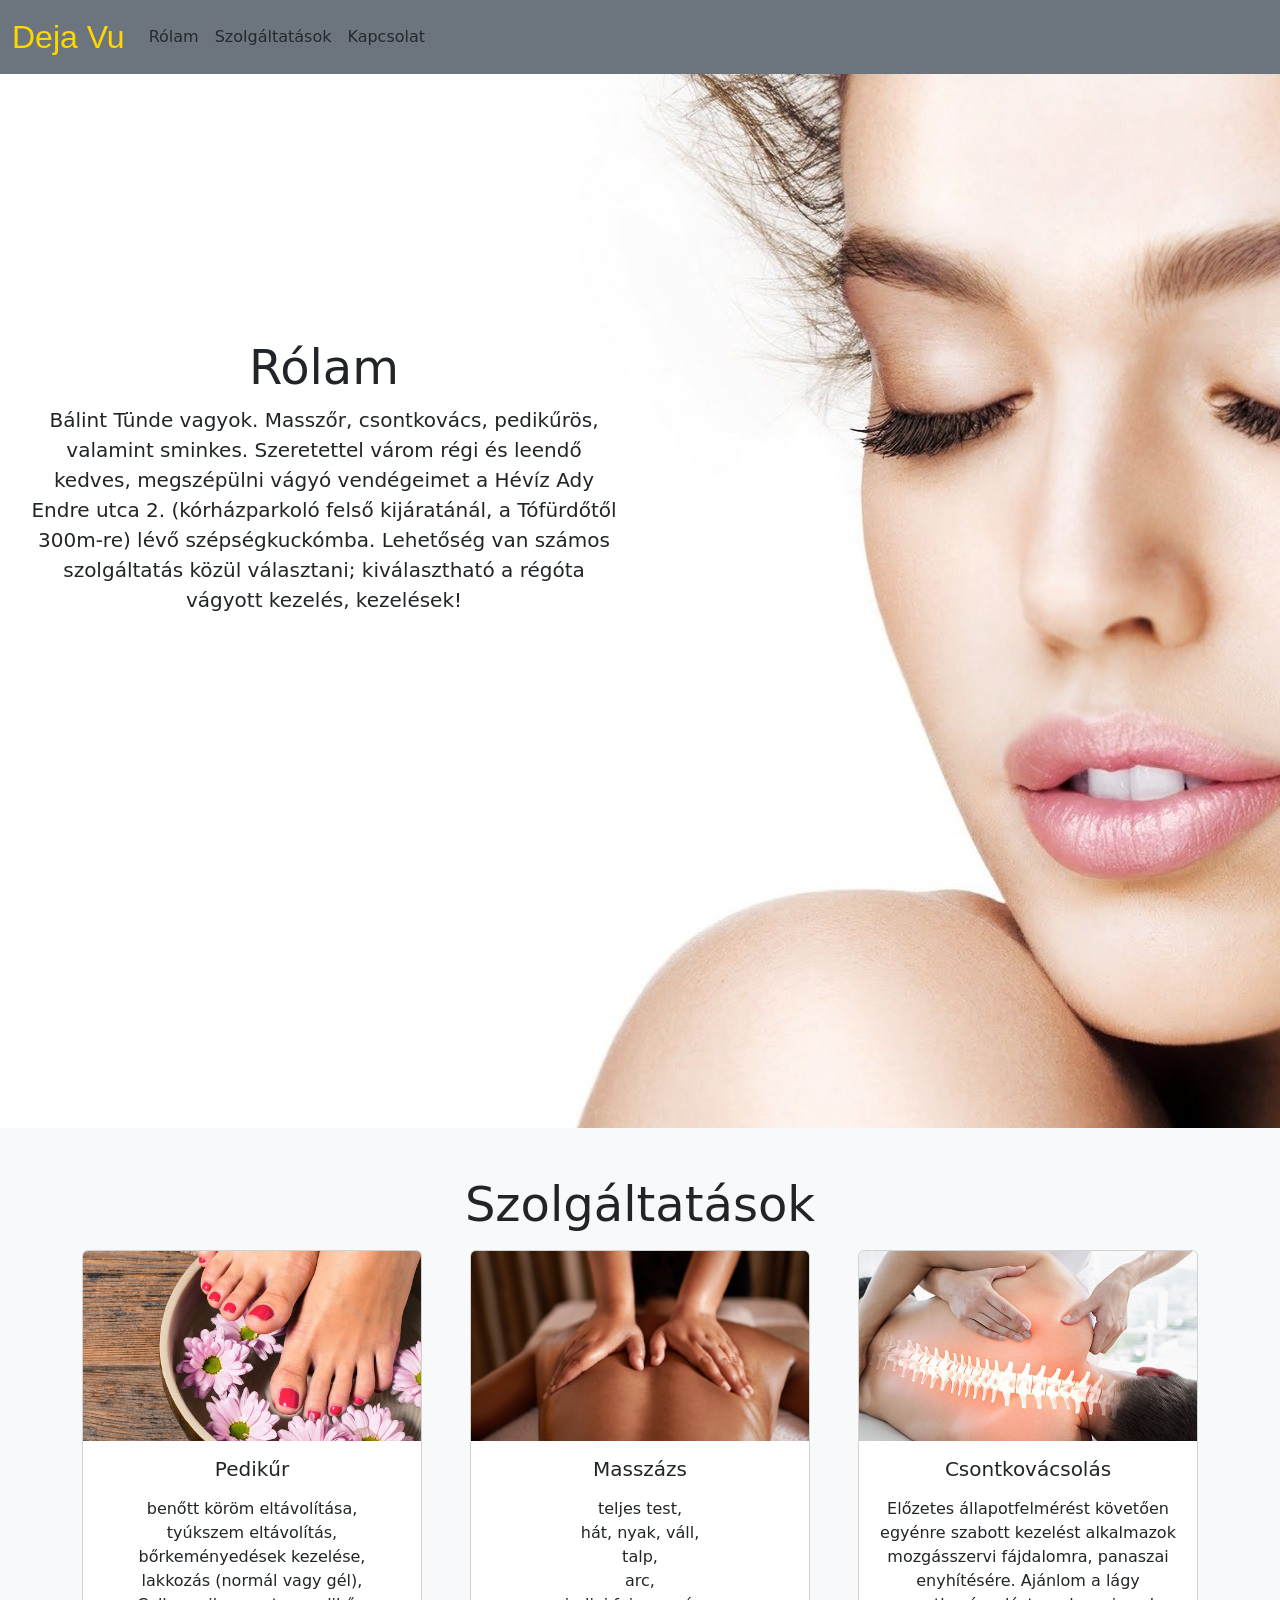
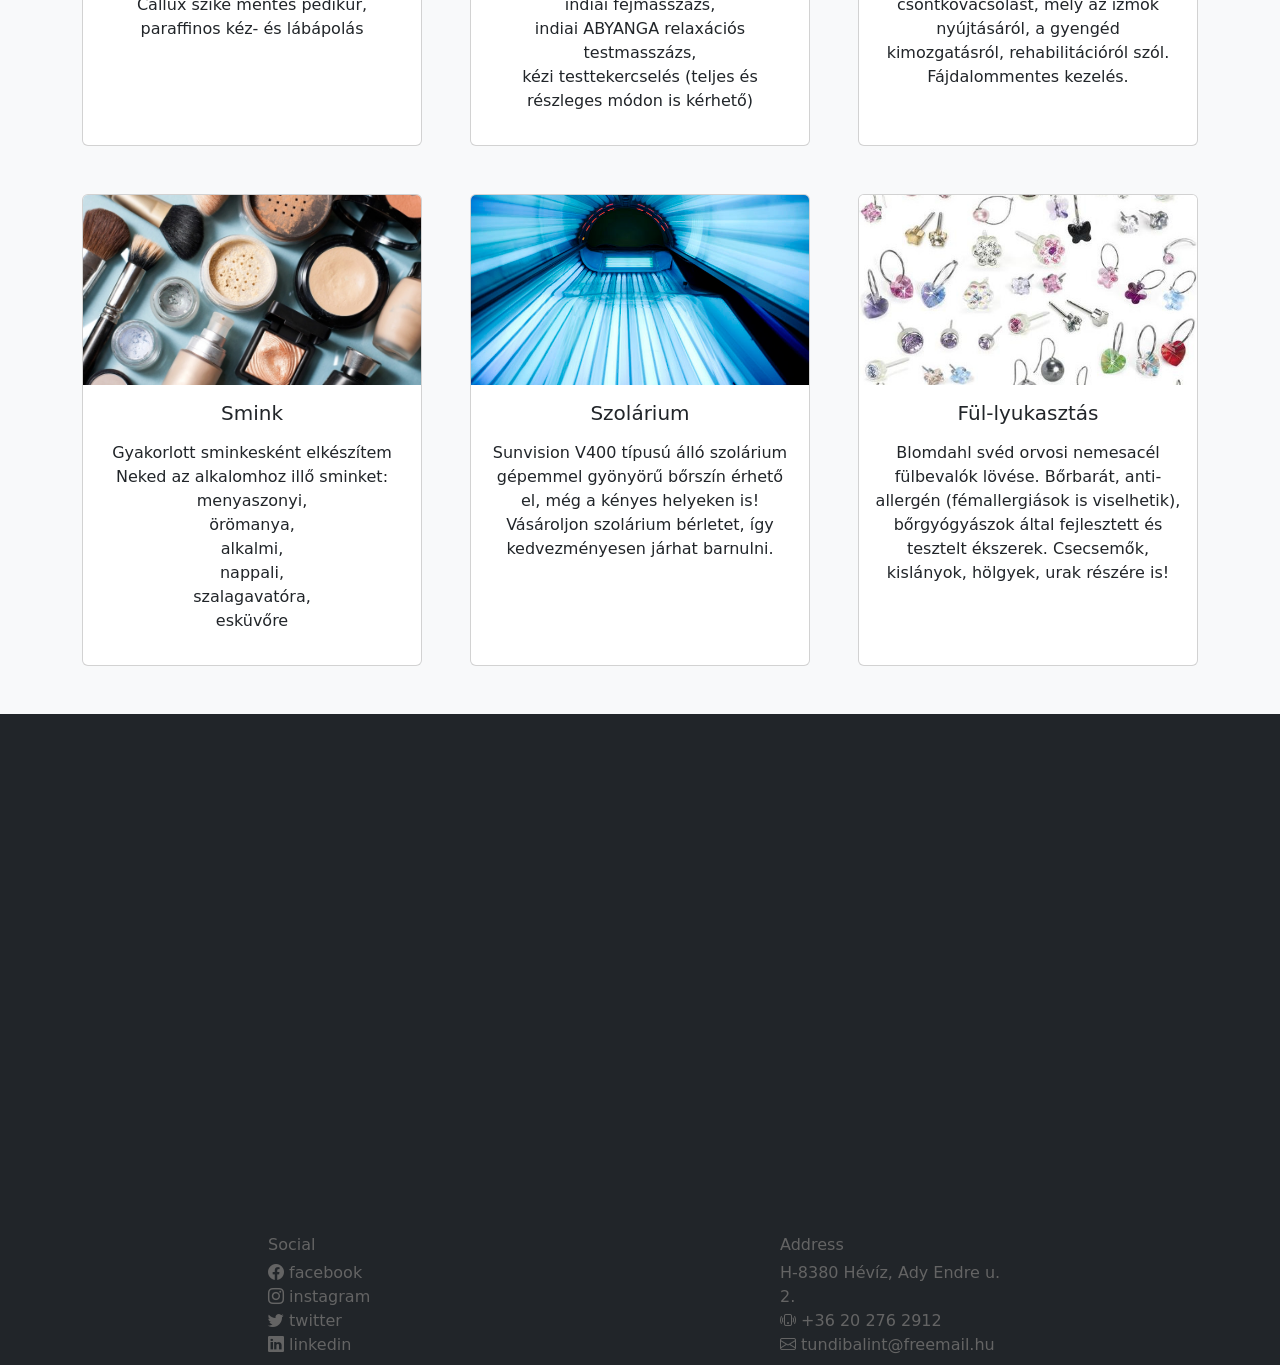
==== index.html @ d0b44fe2 "footer & map bg-dar" ====
<!DOCTYPE html>
<html lang="hu">

<head>
    <meta charset="UTF-8">
    <meta http-equiv="X-UA-Compatible" content="IE=edge">
    <meta name="viewport" content="width=device-width, initial-scale=1.0">
    <title>Deja Vu szépségszalon - Hévíz</title>
    <link href="https://cdn.jsdelivr.net/npm/bootstrap@5.1.3/dist/css/bootstrap.min.css" rel="stylesheet"
        integrity="sha384-1BmE4kWBq78iYhFldvKuhfTAU6auU8tT94WrHftjDbrCEXSU1oBoqyl2QvZ6jIW3" crossorigin="anonymous">
    <link rel="stylesheet" href="https://cdn.jsdelivr.net/npm/bootstrap-icons@1.8.1/font/bootstrap-icons.css">
    <link rel="stylesheet" href="./assets/css/style.css">
</head>

<body>
    <div class="header mb-4">
        <nav class="navbar navbar-expand-lg fixed-top navbar-light bg-secondary">
            <div class="container-fluid">
                <a class="navbar-brand dejavu" href="#">Deja Vu</a>
                <button class="navbar-toggler" type="button" data-bs-toggle="collapse"
                    data-bs-target="#navbarSupportedContent" aria-controls="navbarSupportedContent"
                    aria-expanded="false" aria-label="Toggle navigation">
                    <span class="navbar-toggler-icon"></span>
                </button>
                <div class="collapse navbar-collapse" id="navbarSupportedContent">
                    <ul class="navbar-nav me-auto mb-2 mb-lg-0">
                        <li class="nav-item">
                            <a class="nav-link" href="#about">Rólam</a>
                        </li>
                        <li class="nav-item">
                            <a class="nav-link" href="#services">Szolgáltatások</a>
                        </li>
                        <li class="nav-item">
                            <a class="nav-link" href="#contact">Kapcsolat</a>
                        </li>
                    </ul>
                </div>
            </div>
        </nav>
    </div>

    <div class="main mt-5">
        <div class="article about mt-4 p-2 text-center beautyface d-flex align-items-center" id="about">
            <div class="card h-50 w-50 border border-white bg-transparent">
                <div class="card-body">
                    <h5 class="display-5">Rólam</h5>
                    <p class="lead">Bálint Tünde vagyok. Masszőr, csontkovács, pedikűrös, valamint sminkes.
                        Szeretettel várom régi és leendő kedves, megszépülni vágyó vendégeimet a Hévíz Ady Endre utca 2.
                        (kórházparkoló felső kijáratánál, a Tófürdőtől 300m-re) lévő szépségkuckómba.
                        Lehetőség van számos szolgáltatás közül választani; kiválasztható a régóta vágyott kezelés,
                        kezelések!</p>
                </div>
            </div>
        </div>
        <div class="bg-light pb-5">
            <div class="article container services" id="services">
                <div class="text-center">
                    <div class="display-5 pt-5 mb-3">Szolgáltatások</div>
                </div>
                <!-- service cards -->
                <div class="row row-cols-1 row-cols-md-3 g-5 text-center">
                    <div class="col">
                        <div class="card h-100">
                            <img src="./assets/img/pedicure.jpg" class="card-img-top" alt="pedicure">
                            <div class="card-body">
                                <h5 class="card-title">Pedikűr</h5>
                                <p class="card-text">
                                    <div>benőtt köröm eltávolítása,</div>
                                    <div>tyúkszem eltávolítás,</div>
                                    <div>bőrkeményedések kezelése,</div>
                                    <div>lakkozás (normál vagy gél),</div>
                                    <div>Callux szike mentes pedikűr,</div>
                                    <div>paraffinos kéz- és lábápolás</div>
                                </p>
                            </div>
                        </div>
                    </div>
                    <div class="col">
                        <div class="card h-100">
                            <img src="./assets/img/massage.jpg" class="card-img-top" alt="massage">
                            <div class="card-body">
                                <h5 class="card-title">Masszázs</h5>
                                <p class="card-text">
                                    <div>teljes test,</div>
                                    <div>hát, nyak, váll,</div>
                                    <div>talp,</div>
                                    <div>arc,</div>
                                    <div>indiai fejmasszázs,</div>
                                    <div>indiai ABYANGA relaxációs testmasszázs,</div>
                                    <div>kézi testtekercselés (teljes és részleges módon is kérhető)</div>
                                </p>
                            </div>
                        </div>
                    </div>
                    <div class="col">
                        <div class="card h-100">
                            <img src="./assets/img/chiropractor.jpg" class="card-img-top" alt="chiropractor">
                            <div class="card-body">
                                <h5 class="card-title">Csontkovácsolás</h5>
                                <p class="card-text">
                                    <div>
                                        Előzetes állapotfelmérést követően egyénre szabott kezelést alkalmazok
                                        mozgásszervi fájdalomra, panaszai enyhítésére. Ajánlom a lágy csontkovácsolást,
                                        mely
                                        az
                                        izmok nyújtásáról, a gyengéd kimozgatásról, rehabilitációról szól.
                                        Fájdalommentes
                                        kezelés.
                                    </div>
                                </p>
                            </div>
                        </div>
                    </div>
                    <div class="col">
                        <div class="card h-100">
                            <img src="./assets/img/makeup.jpg" class="card-img-top" alt="makeup">
                            <div class="card-body">
                                <h5 class="card-title">Smink</h5>
                                <p class="card-text">
                                    <div>Gyakorlott sminkesként elkészítem Neked az alkalomhoz illő sminket:</div>
                                    <div>menyaszonyi,</div>
                                    <div>örömanya,</div>
                                    <div>alkalmi,</div>
                                    <div>nappali,</div>
                                    <div>szalagavatóra,</div>
                                    <div>esküvőre</div>
                                </p>
                            </div>
                        </div>
                    </div>
                    <div class="col">
                        <div class="card h-100">
                            <img src="./assets/img/solarium.jpg" class="card-img-top" alt="solarium">
                            <div class="card-body">
                                <h5 class="card-title">Szolárium</h5>
                                <p class="card-text">
                                    <div>
                                        Sunvision V400 típusú álló szolárium gépemmel gyönyörű bőrszín érhető
                                        el, még a kényes helyeken is!
                                        Vásároljon szolárium bérletet, így kedvezményesen járhat barnulni.
                                    </div>
                                </p>
                            </div>
                        </div>
                    </div>
                    <div class="col">
                        <div class="card h-100">
                            <img src="./assets/img/blomdahl.jpg" class="card-img-top" alt="blomdahl">
                            <div class="card-body">
                                <h5 class="card-title">Fül-lyukasztás</h5>
                                <p class="card-text">
                                    <div>
                                        Blomdahl svéd orvosi nemesacél fülbevalók lövése. Bőrbarát,
                                        anti-allergén (fémallergiások is viselhetik), bőrgyógyászok által fejlesztett és
                                        tesztelt ékszerek. Csecsemők, kislányok, hölgyek, urak részére is!
                                    </div>
                                </p>
                            </div>
                        </div>
                    </div>
                </div>
                <!-- service cards -->
            </div>
        </div>
        <!-- <div class="article contact pt-4 text-center bg-white" id="contact">Asperiores, voluptate recusandae? Ut
            doloremque nobis
            aliquam
            expedita
            fugiat aliquid
            reprehenderit consequatur nihil nulla, corporis eligendi fugit repudiandae perferendis inventore neque magni
            amet corrupti sed velit nostrum deserunt alias maxime.</div> -->
        <div class="contact map bg-dark">
            <iframe
                src="https://www.google.com/maps/embed?pb=!1m18!1m12!1m3!1d8360.694240061744!2d17.183808124687825!3d46.78285480270152!2m3!1f0!2f0!3f0!3m2!1i1024!2i768!4f13.1!3m3!1m2!1s0x47691da0e29049a9%3A0xa2ad57b9c5c90ebd!2sDeja%20Vu%20Sz%C3%A9ps%C3%A9gszalon!5e0!3m2!1shu!2shu!4v1645479191329!5m2!1shu!2shu"
                width="100%" height="500" style="border:0; margin-bottom: 0; padding-bottom: 0;" allowfullscreen=""
                loading="lazy"></iframe>
        </div>
    </div>

    <!-- <div class="footer"></div> -->
    <div class="footer container-fluid py-2 bg-dark">

        <div class="row">
            <article class="col"></article>
            <article class="col">
                <div class="py-1">Social</div>
                <a href="http://facebook.com/" alt="facebook" class="social fb" target="_blank"
                    rel="noreferrer noopener"><i class="bi bi-facebook"></i>
                    facebook</a>
                <!-- target="_blank" rel="noreferrer noopener" új lapon nyitja meg az adott linket, valamint megszünteti a kacsolatot az eredeti és a megnyitott oldal között, l.: https://www.freecodecamp.org/news/how-to-use-html-to-open-link-in-new-tab/ -->
                <a href="http://instagram.com/" alt="instagram" class="social inst" target="_blank"
                    rel="noreferrer noopener"><i class="bi bi-instagram"></i>
                    instagram</a>
                <a href="http://twitter.com/" alt="twitter" class="social tw" target="_blank"
                    rel="noreferrer noopener"><i class="bi bi-twitter"></i>
                    twitter</a>
                <a href="http://linkedin.com/" alt="linkedin" class="social li" target="_blank"
                    rel="noreferrer noopener"><i class="bi bi-linkedin"></i>
                    linkedin</a>
            </article>
            <article class="col"></article>
            <article class="col">
                <div class="py-1">Address</div>
                <div>H-8380 Hévíz, Ady Endre u. 2.</div>
                <div>
                    <a href="tel:+36202762912" class="social" target="_blank" rel="noreferrer noopener"><i
                            class="bi bi-phone-vibrate"></i> +36 20 276
                        2912</a>
                    <a href="mailto:tundibalint@freemail.hu" class="social" target="_blank" rel="noreferrer noopener"><i
                            class="bi bi-envelope"></i>
                        tundibalint@freemail.hu</a>
                </div>
            </article>
            <article class="col"></article>
        </div>

    </div>

    <script src="https://cdn.jsdelivr.net/npm/bootstrap@5.1.3/dist/js/bootstrap.bundle.min.js"
        integrity="sha384-ka7Sk0Gln4gmtz2MlQnikT1wXgYsOg+OMhuP+IlRH9sENBO0LRn5q+8nbTov4+1p" crossorigin="anonymous">
    </script>
</body>

</html>
---- assets/css/style.css ----
@import url('http://fonts.cdnfonts.com/css/vivaldi');

* {
    box-sizing: border-box;
    margin: 0;
}

:root {
    --main-text-color: rgb(25, 25, 25);
    --header-footer-text-color: rgb(100, 100, 100);
}

/* .header {
    height: 1.5em;
    background-color: rgb(37, 37, 37);
    color: var(--header-footer-text-color);
} */

.vivaldi,
.dejavu {
    font-family: 'Vivaldi', sans-serif;
    font-size: 2rem;
    color: gold !important;
    /* padding-top: -0.5rem; */
    /* margin-top: -1rem; */
}

.szalon {
    font-size: 1rem;
    text-align: center;
    margin-top: -0.5rem;
    margin-bottom: -0.75rem;
    color: cornflowerblue;
}

.beautyface {
    background-image: url('../img/beauty-face.jpg');
    height: 1080px;
}

.footer {
    height: auto;
    /* background-image: url('../../assets/img/beauty-face.jpg'); */
    /* background-color: rgb(37, 37, 37); */
    color: var(--header-footer-text-color);
}

.section,
.article {
    min-height: 100vh;
}

a.social {
    color: var(--header-footer-text-color);
    display: block;
    outline: none;
    text-decoration: none;
}
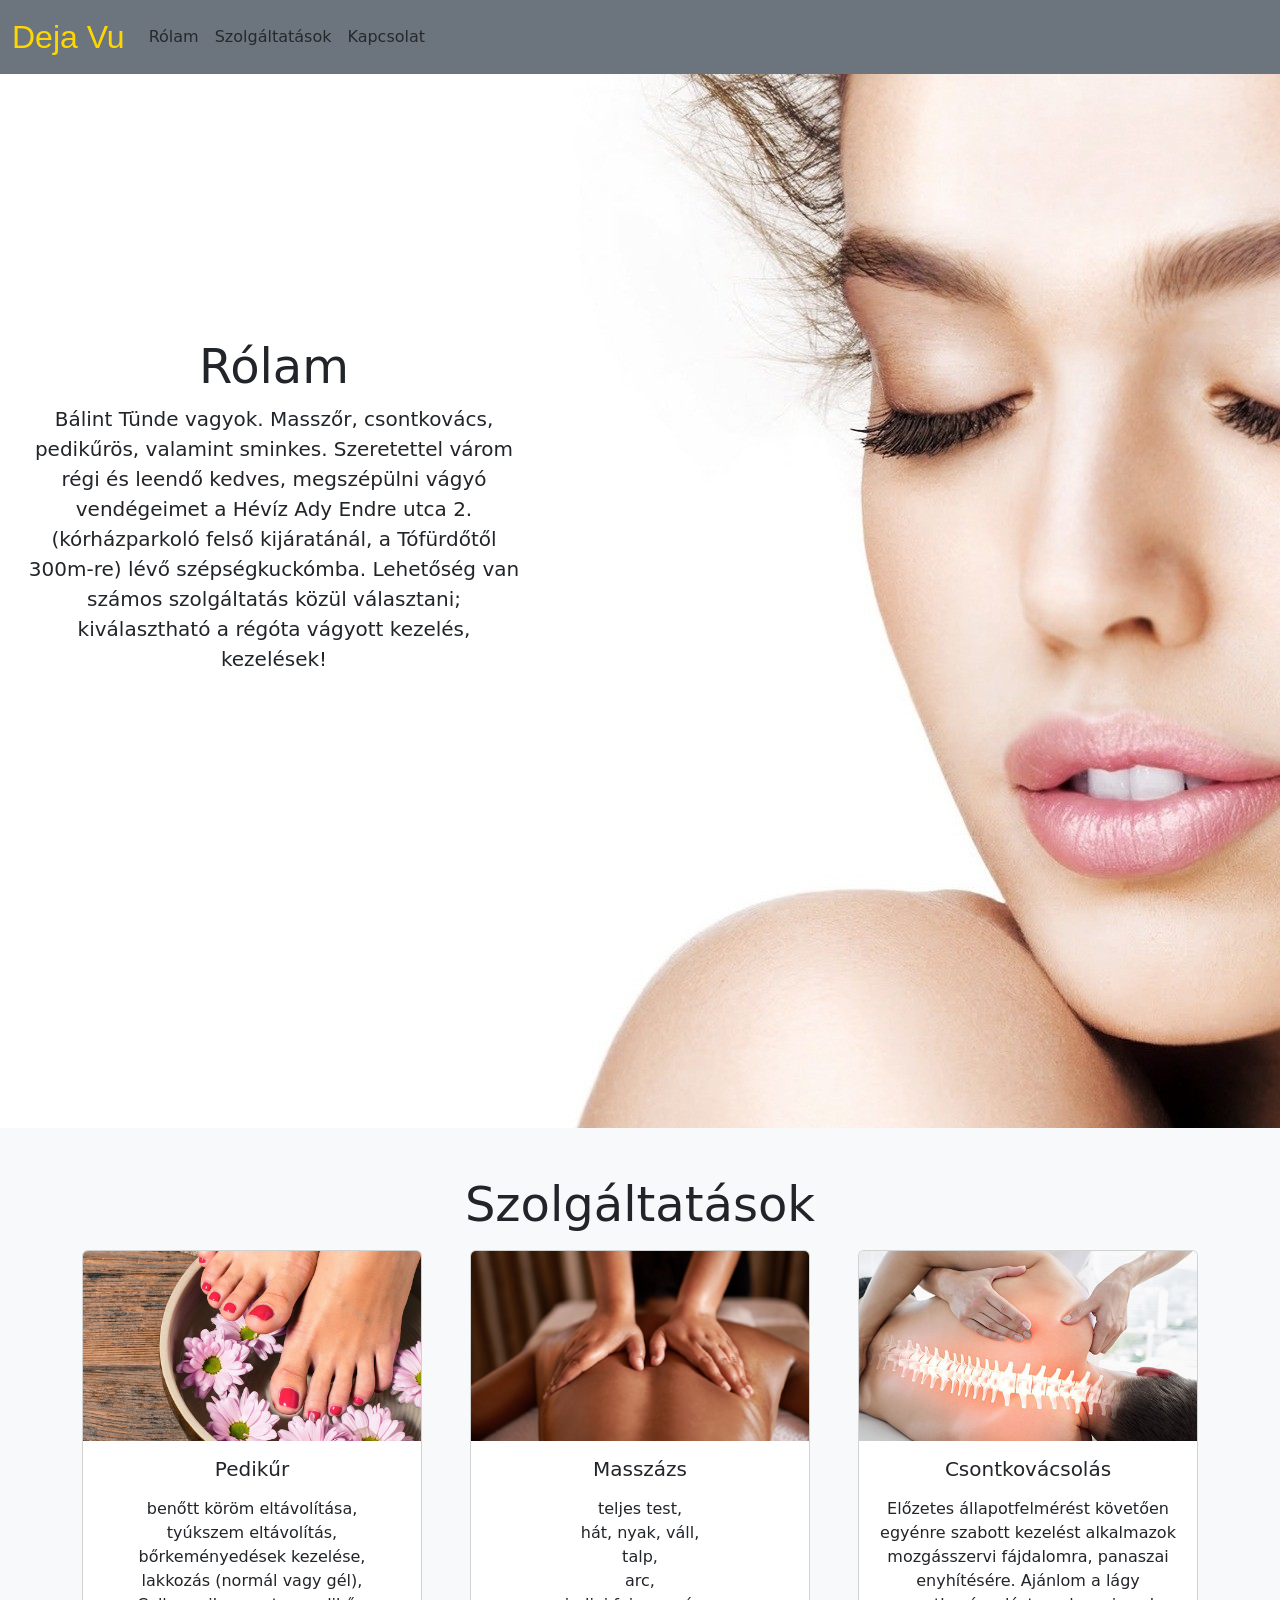
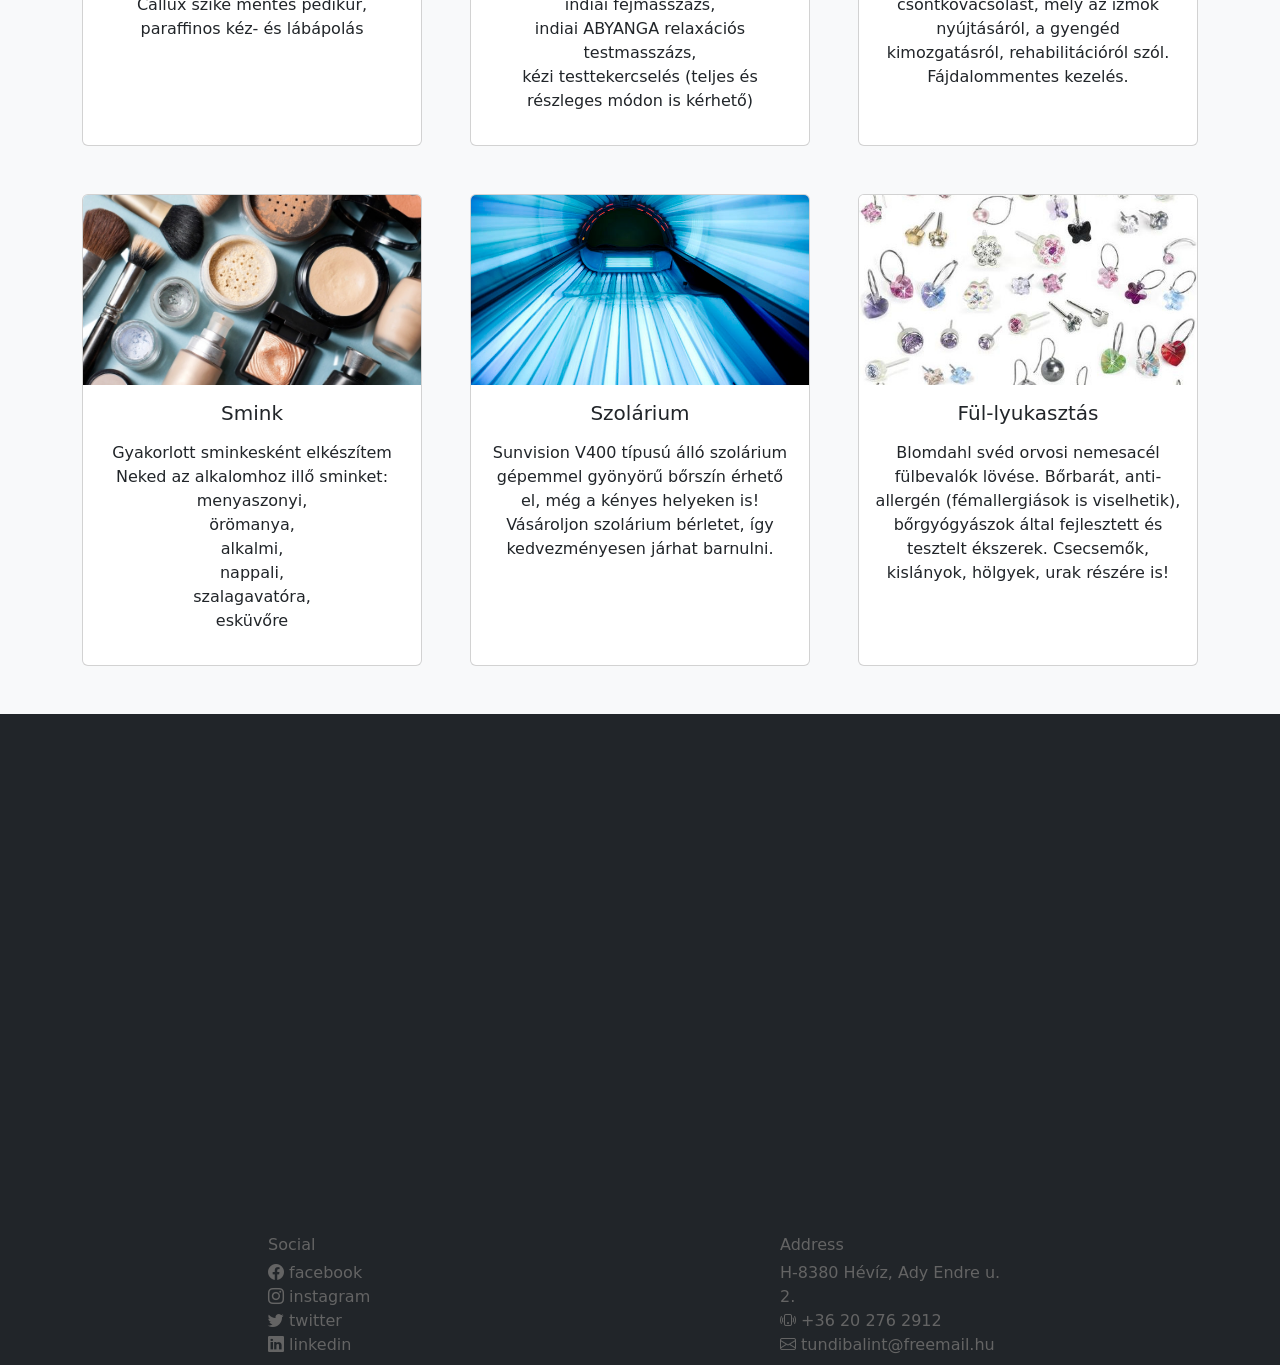
==== commit 8ed008c1: "Edit: remove border from "Rólam" card and some spacing" ====
--- a/index.html
+++ b/index.html
@@ -40,9 +40,9 @@
     </div>
 
     <div class="main mt-5">
-        <div class="article about mt-4 p-2 text-center beautyface d-flex align-items-center" id="about">
-            <div class="card h-50 w-50 border border-white bg-transparent">
-                <div class="card-body">
+        <div class="article about mt-4 py-2 ps-2 pe-5 text-center beautyface d-flex align-items-center" id="about">
+            <div class="card h-50 w-50 noborder bg-transparent pe-5">
+                <div class="card-body pe-5">
                     <h5 class="display-5">Rólam</h5>
                     <p class="lead">Bálint Tünde vagyok. Masszőr, csontkovács, pedikűrös, valamint sminkes.
                         Szeretettel várom régi és leendő kedves, megszépülni vágyó vendégeimet a Hévíz Ady Endre utca 2.
--- a/assets/css/style.css
+++ b/assets/css/style.css
@@ -38,6 +38,10 @@
     height: 1080px;
 }
 
+.card.noborder {
+    border: none !important;
+}
+
 .footer {
     height: auto;
     /* background-image: url('../../assets/img/beauty-face.jpg'); */
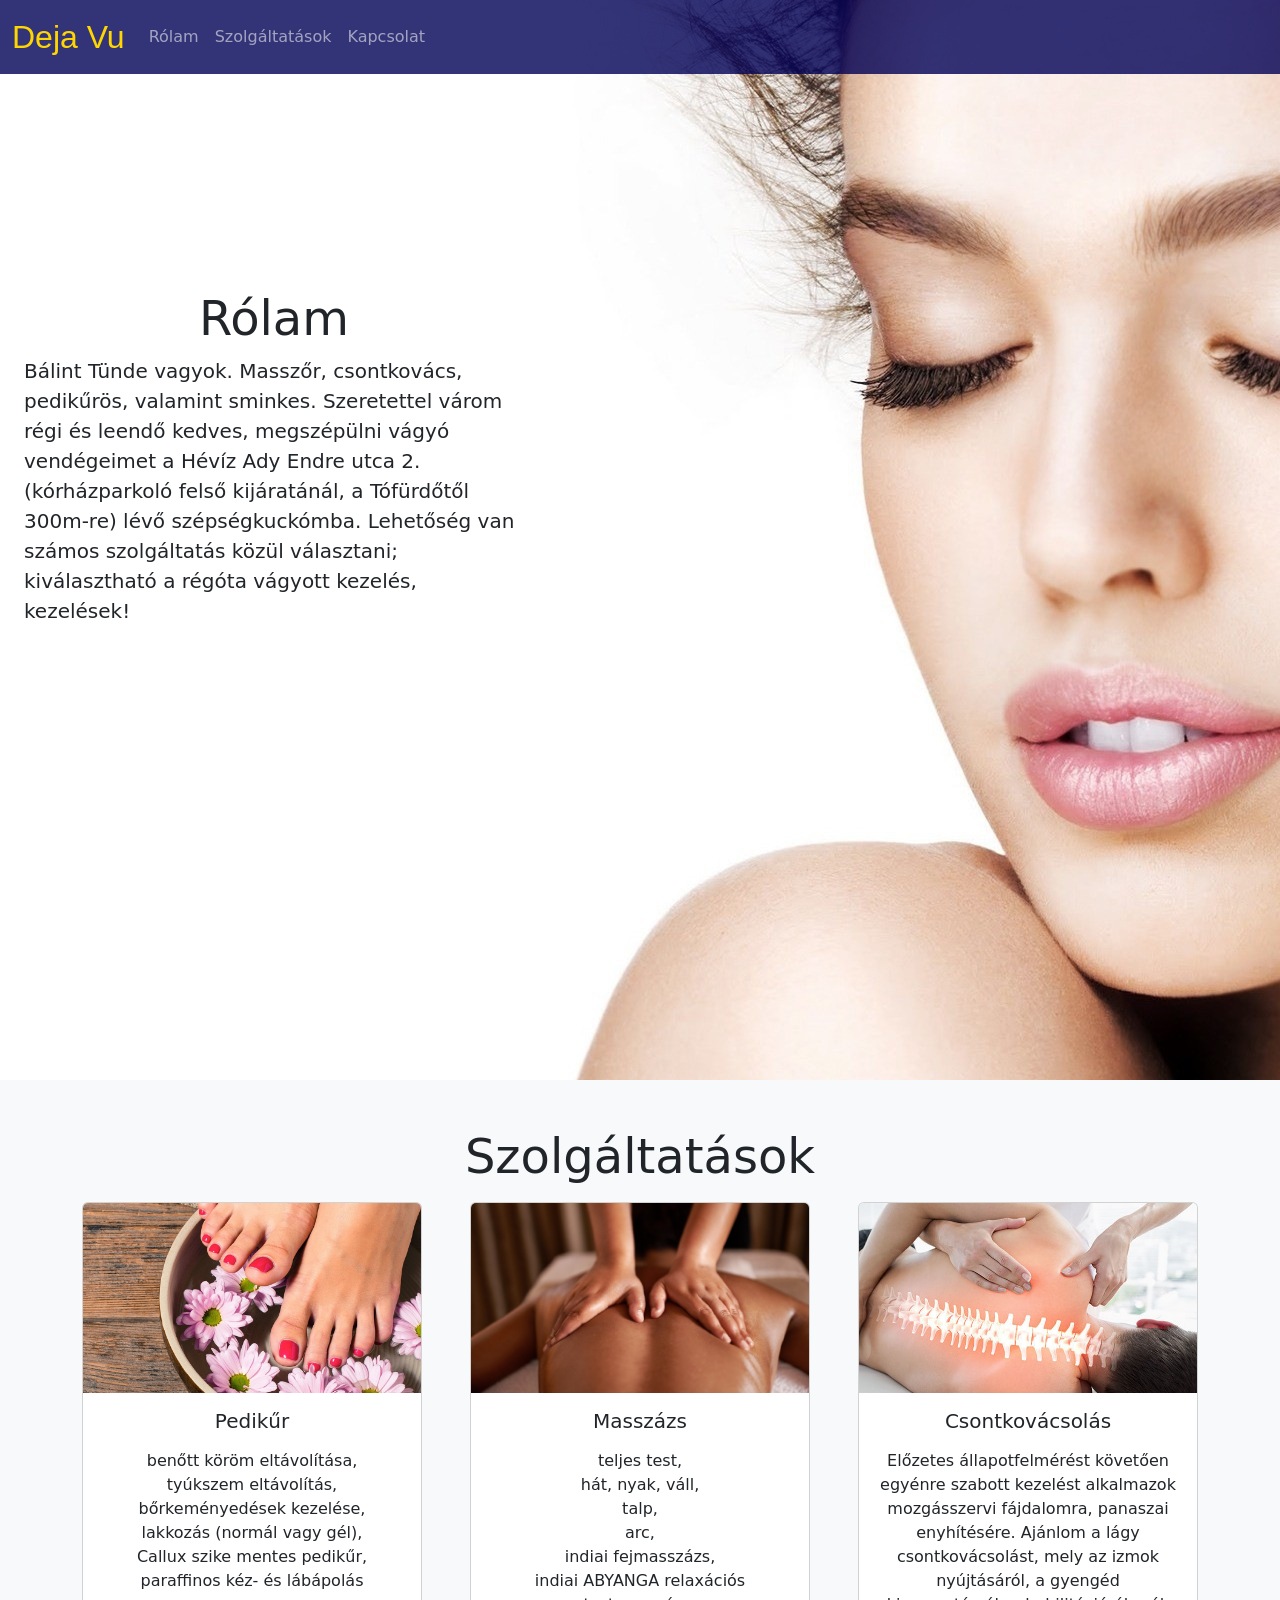
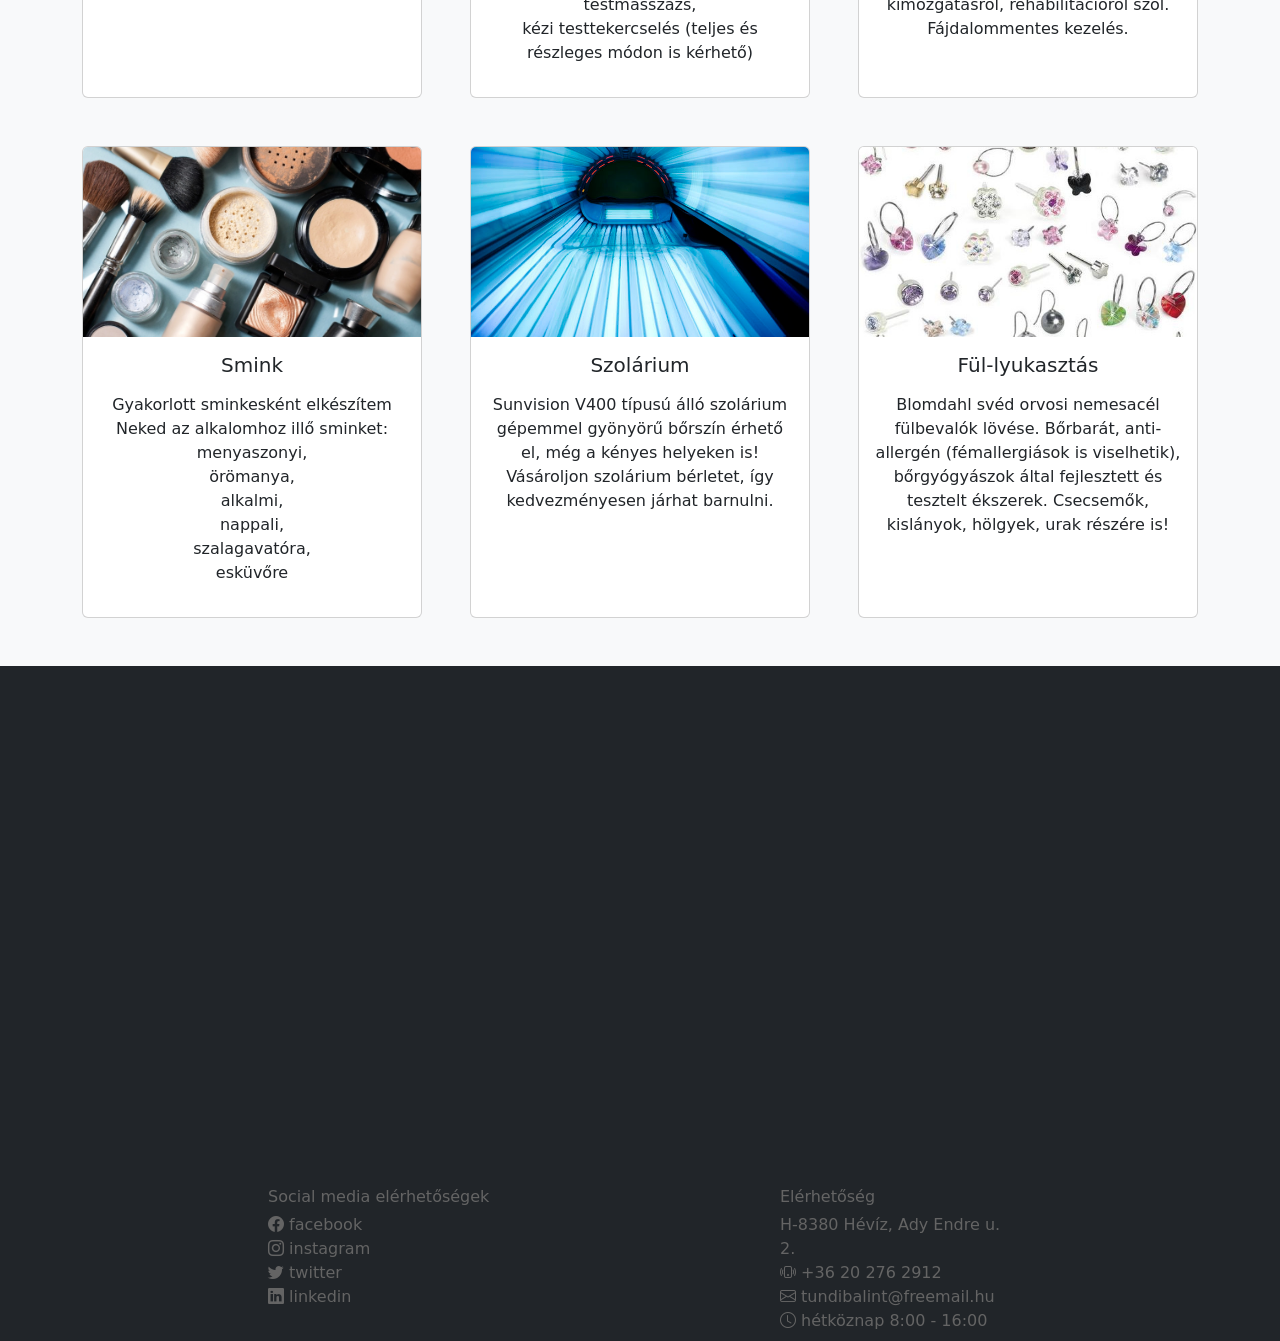
==== commit 945f3fa5: "Some styling, only some .js and works as i like" ====
--- a/index.html
+++ b/index.html
@@ -13,8 +13,8 @@
 </head>
 
 <body>
-    <div class="header mb-4">
-        <nav class="navbar navbar-expand-lg fixed-top navbar-light bg-secondary">
+    <div class="header">
+        <nav class="navbar navbar-expand-lg fixed-top navbar-dark bgdvnav">
             <div class="container-fluid">
                 <a class="navbar-brand dejavu" href="#">Deja Vu</a>
                 <button class="navbar-toggler" type="button" data-bs-toggle="collapse"
@@ -39,11 +39,11 @@
         </nav>
     </div>
 
-    <div class="main mt-5">
-        <div class="article about mt-4 py-2 ps-2 pe-5 text-center beautyface d-flex align-items-center" id="about">
+    <div class="main">
+        <div class="article about py-2 ps-2 pe-5 beautyface d-flex align-items-center" id="about">
             <div class="card h-50 w-50 noborder bg-transparent pe-5">
                 <div class="card-body pe-5">
-                    <h5 class="display-5">Rólam</h5>
+                    <h5 class="display-5 text-center">Rólam</h5>
                     <p class="lead">Bálint Tünde vagyok. Masszőr, csontkovács, pedikűrös, valamint sminkes.
                         Szeretettel várom régi és leendő kedves, megszépülni vágyó vendégeimet a Hévíz Ady Endre utca 2.
                         (kórházparkoló felső kijáratánál, a Tófürdőtől 300m-re) lévő szépségkuckómba.
@@ -178,12 +178,12 @@
     </div>
 
     <!-- <div class="footer"></div> -->
-    <div class="footer container-fluid py-2 bg-dark">
+    <div class="footer container-fluid py-2 bg-dark" id="contact">
 
         <div class="row">
             <article class="col"></article>
             <article class="col">
-                <div class="py-1">Social</div>
+                <div class="py-1">Social media elérhetőségek</div>
                 <a href="http://facebook.com/" alt="facebook" class="social fb" target="_blank"
                     rel="noreferrer noopener"><i class="bi bi-facebook"></i>
                     facebook</a>
@@ -200,7 +200,7 @@
             </article>
             <article class="col"></article>
             <article class="col">
-                <div class="py-1">Address</div>
+                <div class="py-1">Elérhetőség</div>
                 <div>H-8380 Hévíz, Ady Endre u. 2.</div>
                 <div>
                     <a href="tel:+36202762912" class="social" target="_blank" rel="noreferrer noopener"><i
@@ -209,6 +209,7 @@
                     <a href="mailto:tundibalint@freemail.hu" class="social" target="_blank" rel="noreferrer noopener"><i
                             class="bi bi-envelope"></i>
                         tundibalint@freemail.hu</a>
+                    <div class="social"><i class="bi bi-clock"></i> hétköznap 8:00 - 16:00</div>
                 </div>
             </article>
             <article class="col"></article>
--- a/assets/css/style.css
+++ b/assets/css/style.css
@@ -23,6 +23,10 @@
     color: gold !important;
     /* padding-top: -0.5rem; */
     /* margin-top: -1rem; */
+}
+
+.bgdvnav {
+    background-color: rgba(0, 0, 85, 0.8);
 }
 
 .szalon {
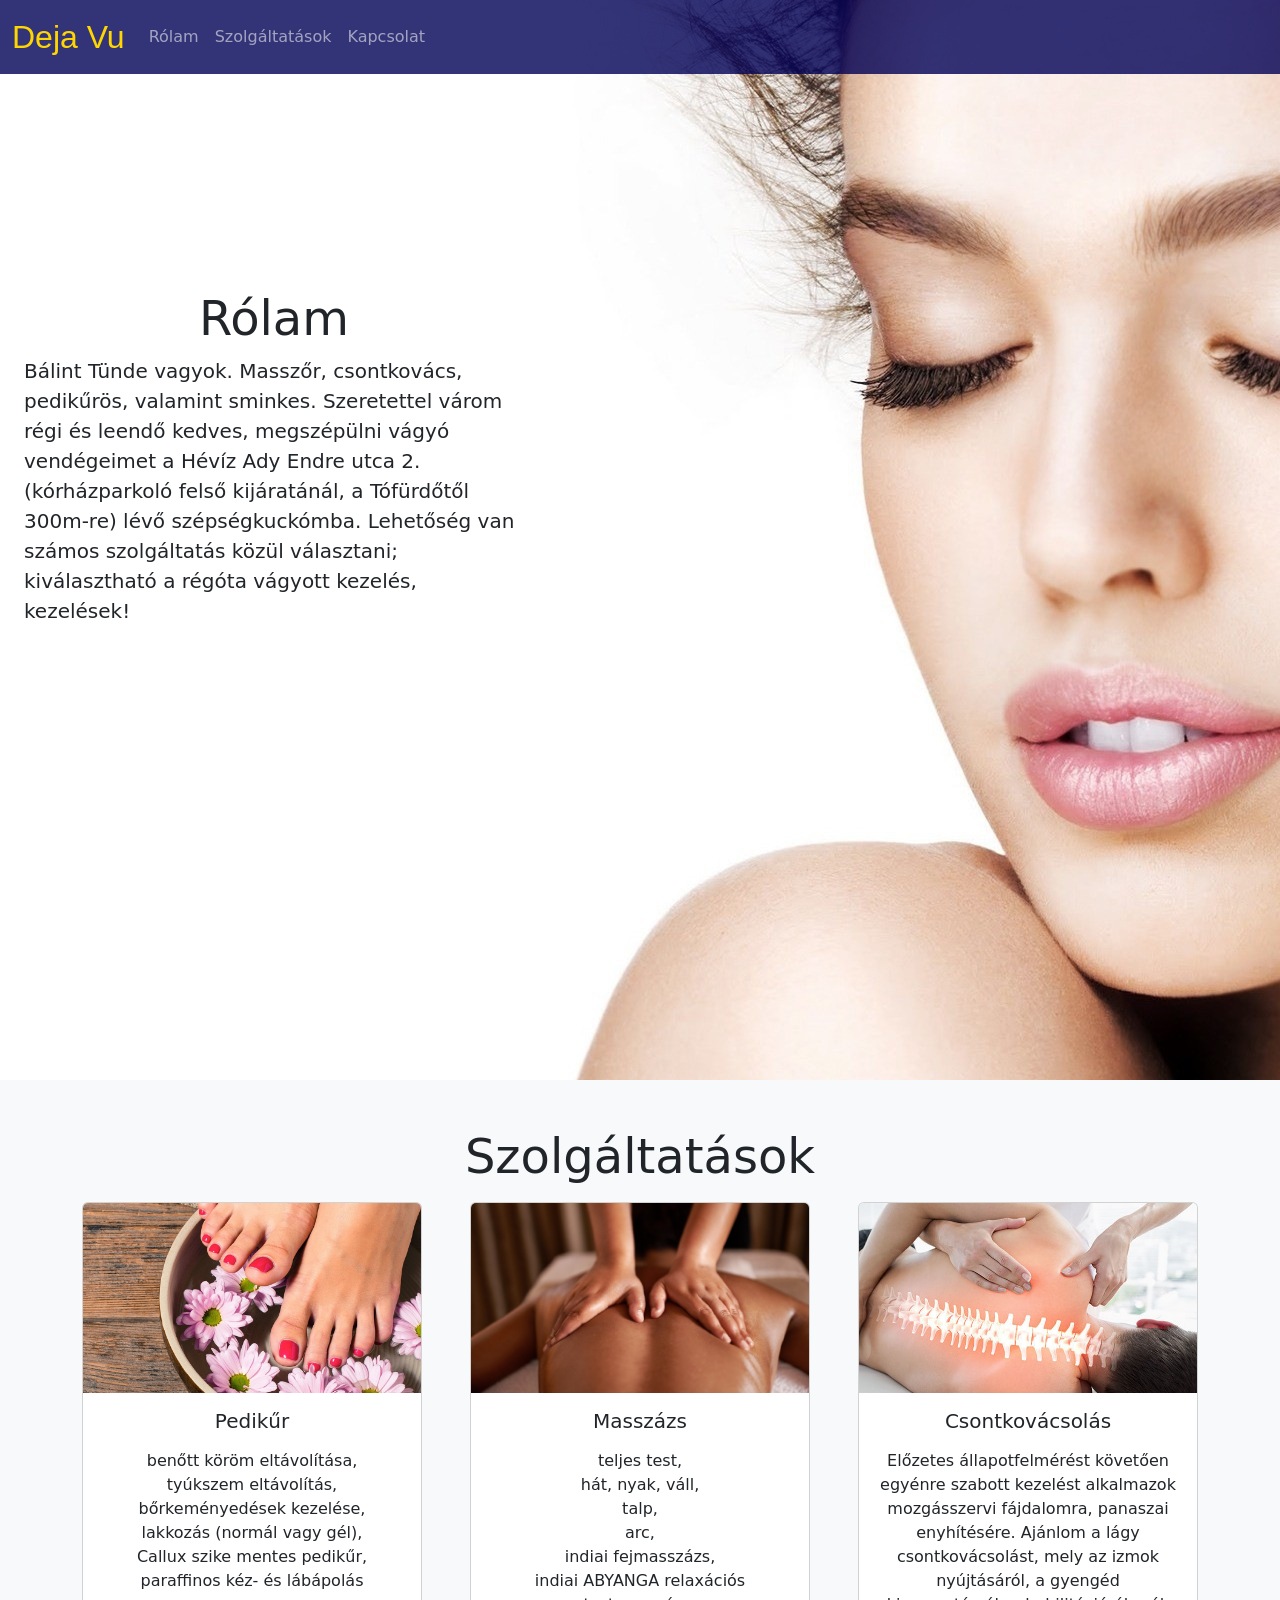
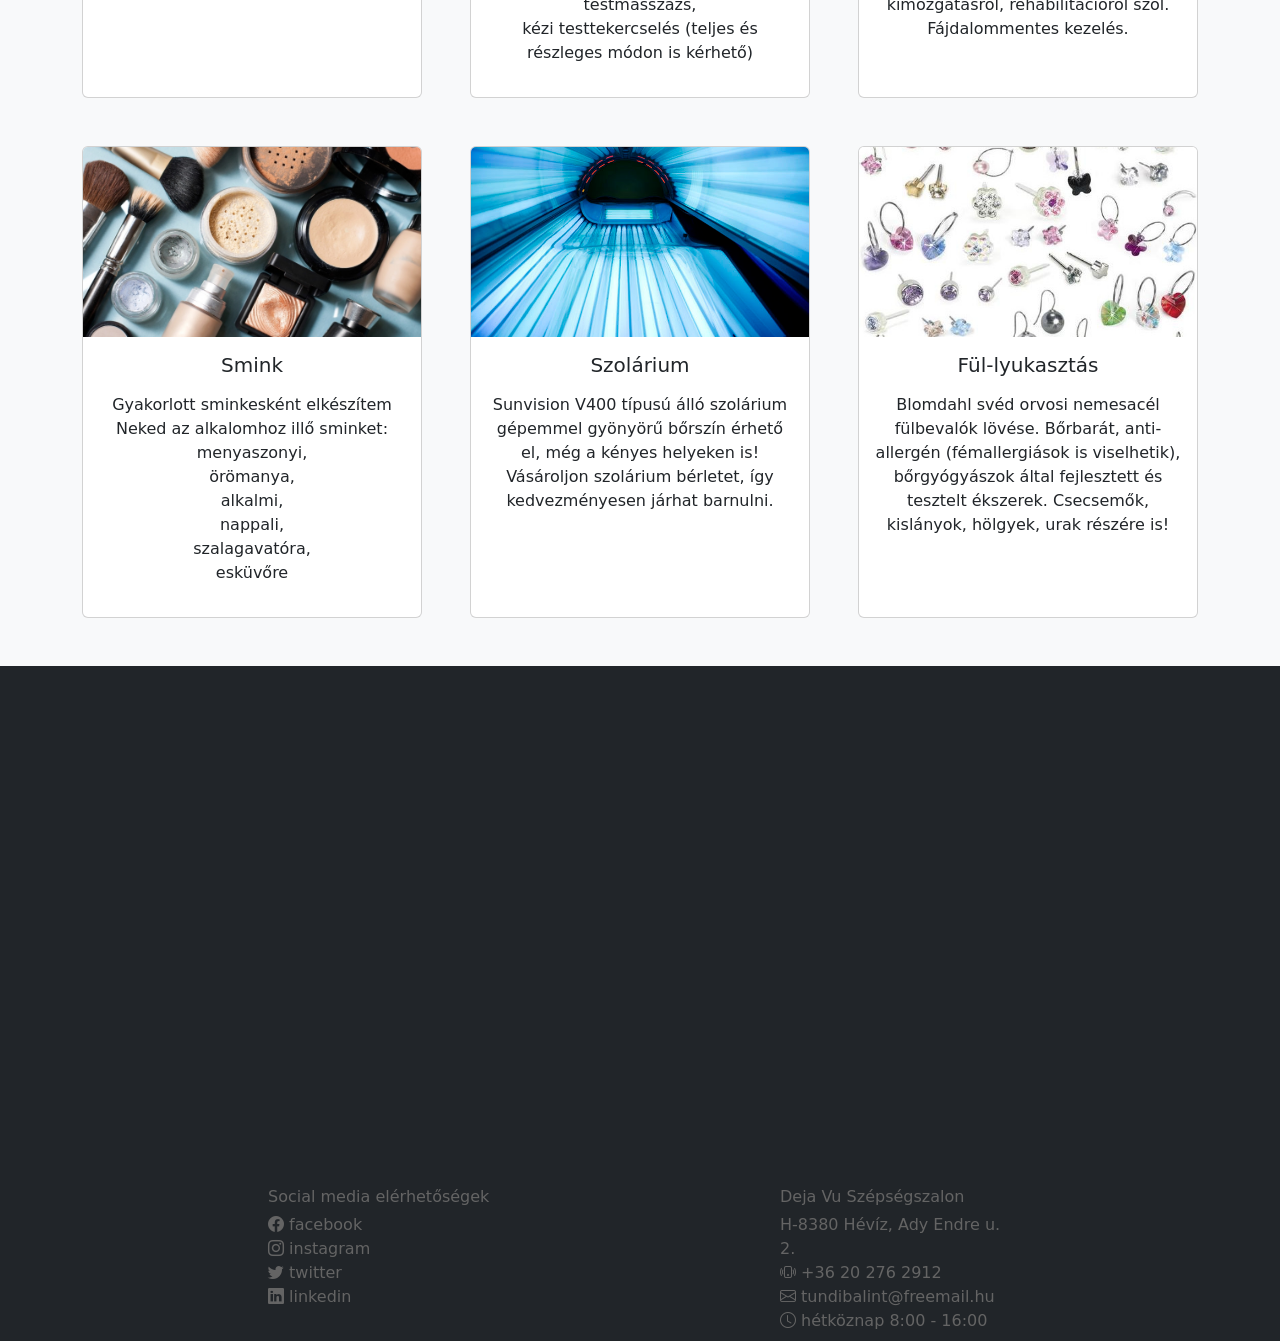
==== commit e544c970: "Edit index.html" ====
--- a/index.html
+++ b/index.html
@@ -162,13 +162,6 @@
                 <!-- service cards -->
             </div>
         </div>
-        <!-- <div class="article contact pt-4 text-center bg-white" id="contact">Asperiores, voluptate recusandae? Ut
-            doloremque nobis
-            aliquam
-            expedita
-            fugiat aliquid
-            reprehenderit consequatur nihil nulla, corporis eligendi fugit repudiandae perferendis inventore neque magni
-            amet corrupti sed velit nostrum deserunt alias maxime.</div> -->
         <div class="contact map bg-dark">
             <iframe
                 src="https://www.google.com/maps/embed?pb=!1m18!1m12!1m3!1d8360.694240061744!2d17.183808124687825!3d46.78285480270152!2m3!1f0!2f0!3f0!3m2!1i1024!2i768!4f13.1!3m3!1m2!1s0x47691da0e29049a9%3A0xa2ad57b9c5c90ebd!2sDeja%20Vu%20Sz%C3%A9ps%C3%A9gszalon!5e0!3m2!1shu!2shu!4v1645479191329!5m2!1shu!2shu"
@@ -177,7 +170,6 @@
         </div>
     </div>
 
-    <!-- <div class="footer"></div> -->
     <div class="footer container-fluid py-2 bg-dark" id="contact">
 
         <div class="row">
@@ -200,7 +192,7 @@
             </article>
             <article class="col"></article>
             <article class="col">
-                <div class="py-1">Elérhetőség</div>
+                <div class="py-1">Deja Vu Szépségszalon</div>
                 <div>H-8380 Hévíz, Ady Endre u. 2.</div>
                 <div>
                     <a href="tel:+36202762912" class="social" target="_blank" rel="noreferrer noopener"><i
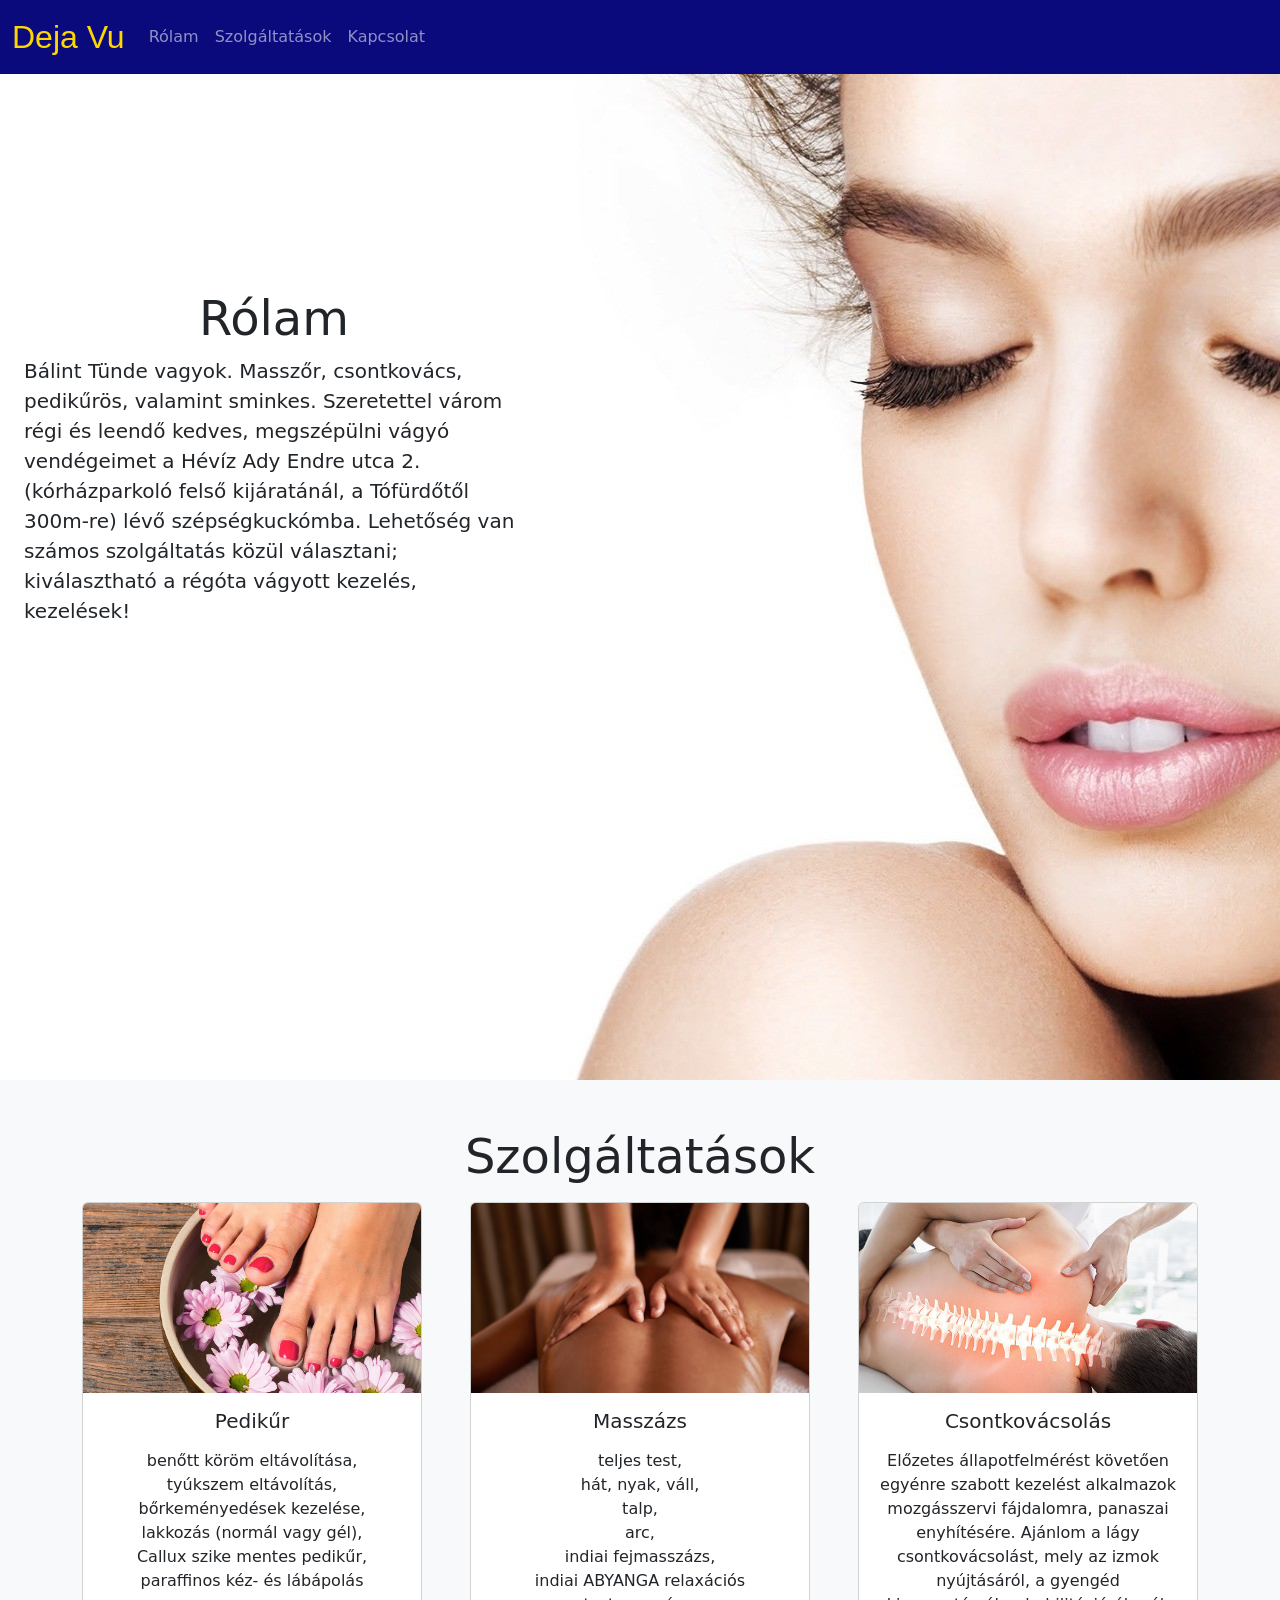
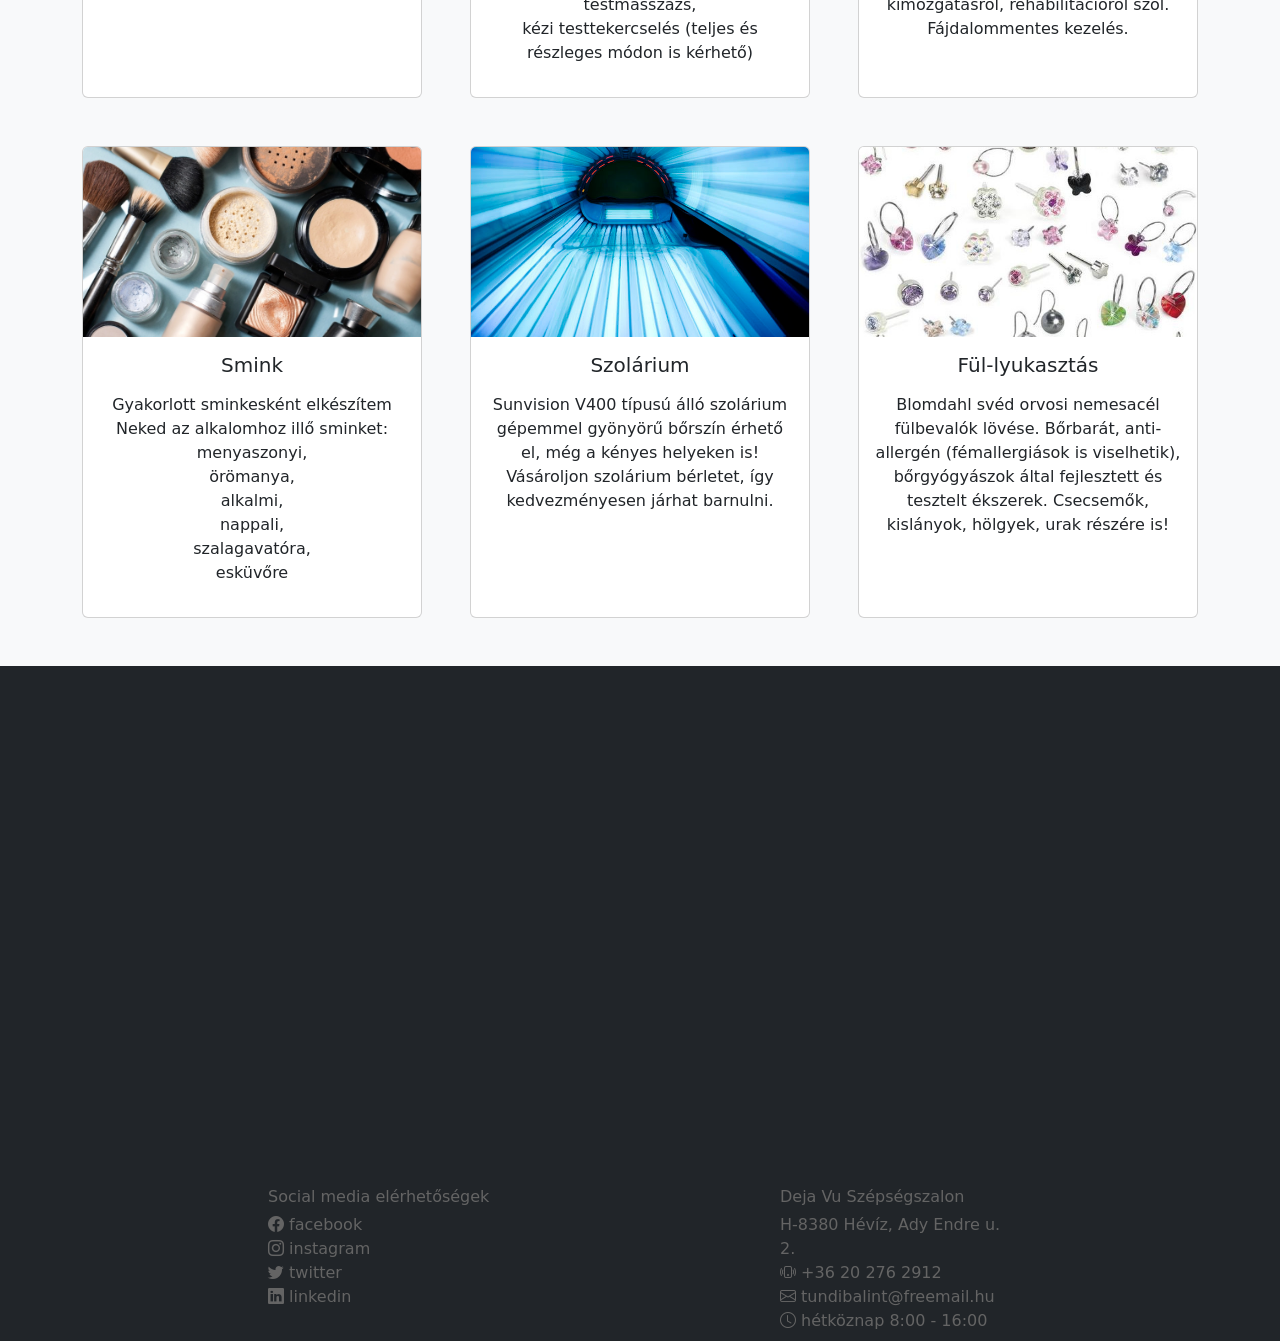
==== commit 07e5852c: "Change navbar opacity function works :)" ====
--- a/index.html
+++ b/index.html
@@ -212,6 +212,7 @@
     <script src="https://cdn.jsdelivr.net/npm/bootstrap@5.1.3/dist/js/bootstrap.bundle.min.js"
         integrity="sha384-ka7Sk0Gln4gmtz2MlQnikT1wXgYsOg+OMhuP+IlRH9sENBO0LRn5q+8nbTov4+1p" crossorigin="anonymous">
     </script>
+    <script src="./assets/js/main.js"></script>
 </body>
 
 </html>
--- a/assets/css/style.css
+++ b/assets/css/style.css
@@ -26,7 +26,7 @@
 }
 
 .bgdvnav {
-    background-color: rgba(0, 0, 85, 0.8);
+    background-color: rgba(10, 10, 125, 1);
 }
 
 .szalon {
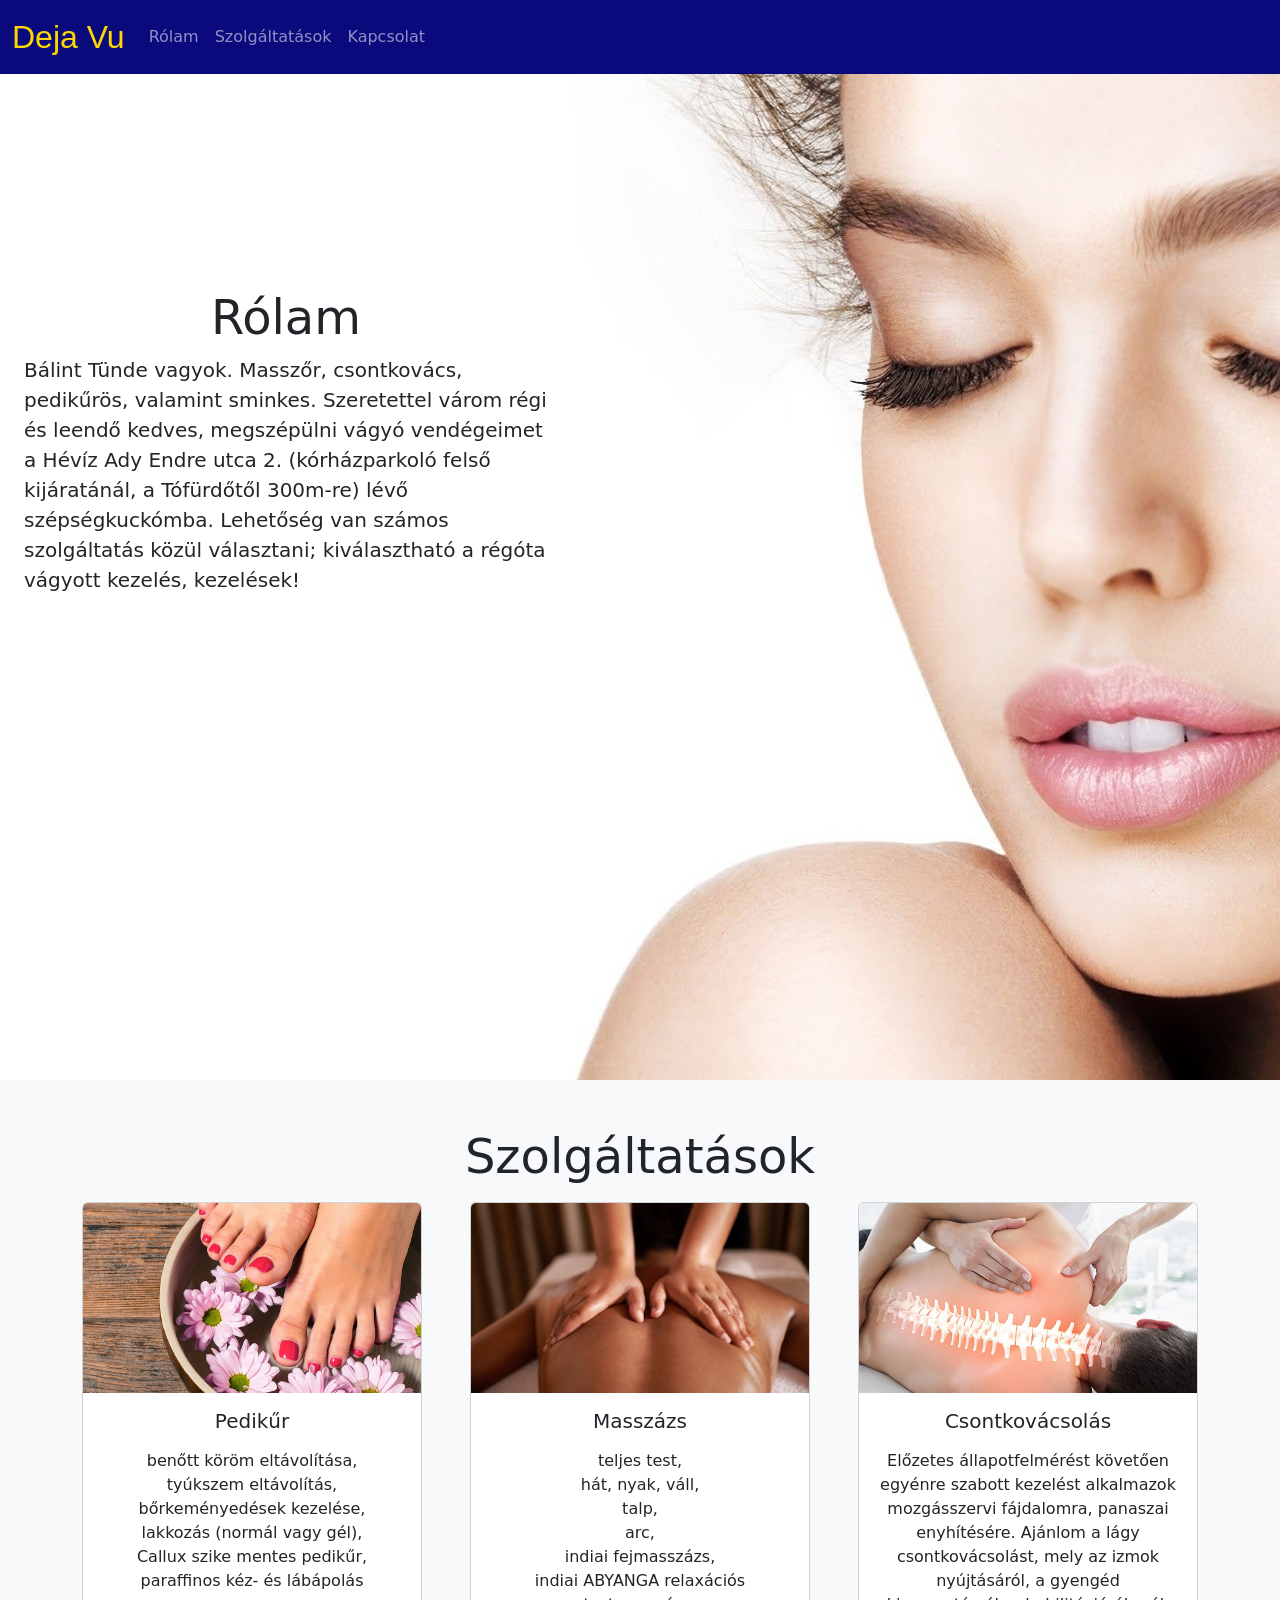
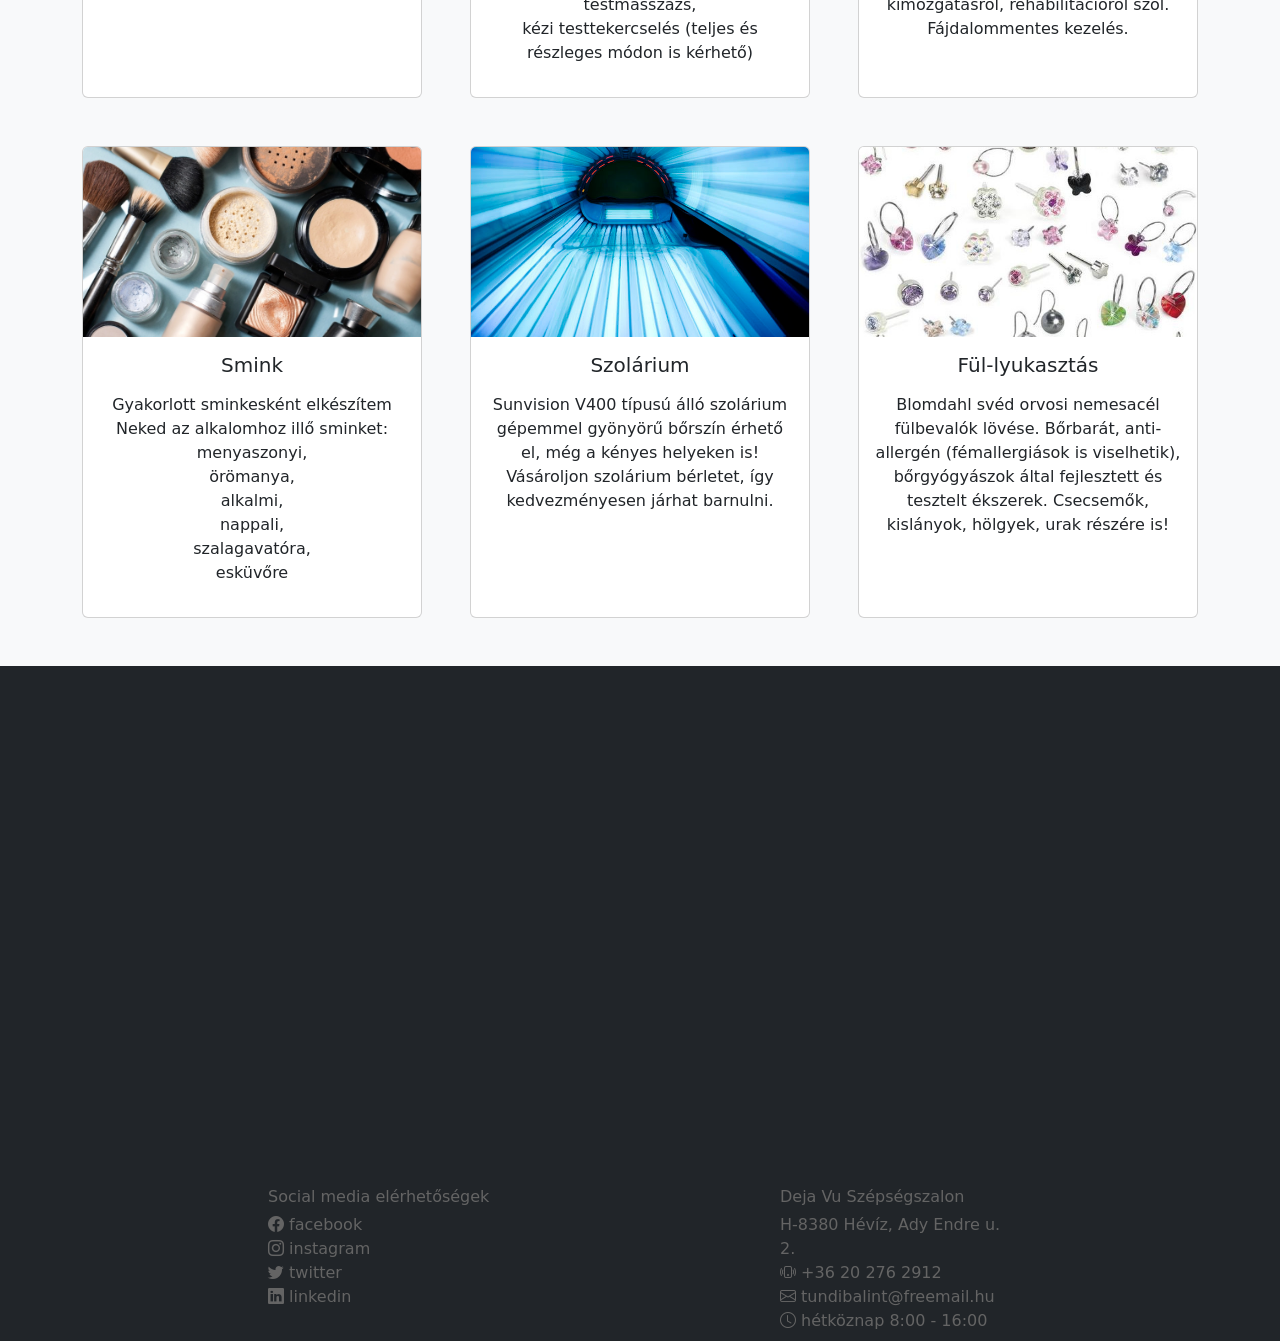
==== commit eec72a38: "Correcting the beautyface article's view on mobile" ====
--- a/index.html
+++ b/index.html
@@ -10,6 +10,27 @@
         integrity="sha384-1BmE4kWBq78iYhFldvKuhfTAU6auU8tT94WrHftjDbrCEXSU1oBoqyl2QvZ6jIW3" crossorigin="anonymous">
     <link rel="stylesheet" href="https://cdn.jsdelivr.net/npm/bootstrap-icons@1.8.1/font/bootstrap-icons.css">
     <link rel="stylesheet" href="./assets/css/style.css">
+    <!-- Regular Meta Info -->
+    <meta name="keywords" content="szépségszalon, beauty, szépségkuckó, Hévíz, Tófürdő" />
+    <meta name="description"
+        content="Deja Vu szépségszalon (Szépségkuckó), 300 méterre a Tófürdő bejáratától. Deja Vu beauty salon, 300 meters from the entrance of Lake Bath Hévíz." />
+    <!-- Facebook Meta Info -->
+    <meta property="og:url" content="https://www.hevizszepsegkucko.com">
+    <meta property="og:image" content="./assets/img/beauty-face.jpg">
+    <meta property="og:title" content="Deja Vu szépségszalon - Hévíz">
+    <meta property="og:site_name" content="Deja Vu szépségszalon - Hévíz">
+    <meta property="og:description"
+        content="Deja Vu szépségszalon (Szépségkuckó), 300 méterre a Tófürdő bejáratától. Deja Vu beauty salon, 300 meters from the entrance of Lake Bath Hévíz.">
+    <meta property="og:see_also" content="https://www.hevizszepsegkucko.com">
+    <!-- Twitter Meta Info -->
+    <meta name="twitter:card" content="summary">
+    <meta name="twitter:url" content="https://www.hevizszepsegkucko.com/">
+    <meta name="twitter:title" content="Deja Vu szépségszalon - Hévíz">
+    <meta name="twitter:description"
+        content="Deja Vu szépségszalon (Szépségkuckó), 300 méterre a Tófürdő bejáratától. Deja Vu beauty salon, 300 meters from the entrance of Lake Bath Hévíz.">
+    <meta name="twitter:image" content="./assets/img/beauty-face.jpg">
+    <!-- Robots -->
+    <meta name="robots" content="all">
 </head>
 
 <body>
@@ -40,7 +61,7 @@
     </div>
 
     <div class="main">
-        <div class="article about py-2 ps-2 pe-5 beautyface d-flex align-items-center" id="about">
+        <!-- <div class="article about py-2 ps-2 pe-5 beautyface d-flex align-items-center" id="about">
             <div class="card h-50 w-50 noborder bg-transparent pe-5">
                 <div class="card-body pe-5">
                     <h5 class="display-5 text-center">Rólam</h5>
@@ -49,6 +70,25 @@
                         (kórházparkoló felső kijáratánál, a Tófürdőtől 300m-re) lévő szépségkuckómba.
                         Lehetőség van számos szolgáltatás közül választani; kiválasztható a régóta vágyott kezelés,
                         kezelések!</p>
+                </div>
+            </div>
+        </div> -->
+        <div class="article beautyface pb-5">
+            <div class="article about py-2 ps-2 pe-5 d-flex align-items-center" id="about">
+                <div class="row row-cols-1 row-cols-md-2 g-5">
+                    <div class="card h-50 noborder bg-transparent">
+                        <div class="card-body pe-5">
+                            <h5 class="display-5 text-center">Rólam</h5>
+                            <p class="lead">Bálint Tünde vagyok. Masszőr, csontkovács, pedikűrös, valamint sminkes.
+                                Szeretettel várom régi és leendő kedves, megszépülni vágyó vendégeimet a Hévíz Ady Endre
+                                utca 2.
+                                (kórházparkoló felső kijáratánál, a Tófürdőtől 300m-re) lévő szépségkuckómba.
+                                Lehetőség van számos szolgáltatás közül választani; kiválasztható a régóta vágyott
+                                kezelés,
+                                kezelések!</p>
+                        </div>
+                    </div>
+                    <div class="card noborder bg-transparent"></div>
                 </div>
             </div>
         </div>
--- a/assets/css/style.css
+++ b/assets/css/style.css
@@ -10,31 +10,14 @@
     --header-footer-text-color: rgb(100, 100, 100);
 }
 
-/* .header {
-    height: 1.5em;
-    background-color: rgb(37, 37, 37);
-    color: var(--header-footer-text-color);
-} */
-
-.vivaldi,
 .dejavu {
     font-family: 'Vivaldi', sans-serif;
     font-size: 2rem;
     color: gold !important;
-    /* padding-top: -0.5rem; */
-    /* margin-top: -1rem; */
 }
 
 .bgdvnav {
     background-color: rgba(10, 10, 125, 1);
-}
-
-.szalon {
-    font-size: 1rem;
-    text-align: center;
-    margin-top: -0.5rem;
-    margin-bottom: -0.75rem;
-    color: cornflowerblue;
 }
 
 .beautyface {
@@ -48,8 +31,6 @@
 
 .footer {
     height: auto;
-    /* background-image: url('../../assets/img/beauty-face.jpg'); */
-    /* background-color: rgb(37, 37, 37); */
     color: var(--header-footer-text-color);
 }
 
